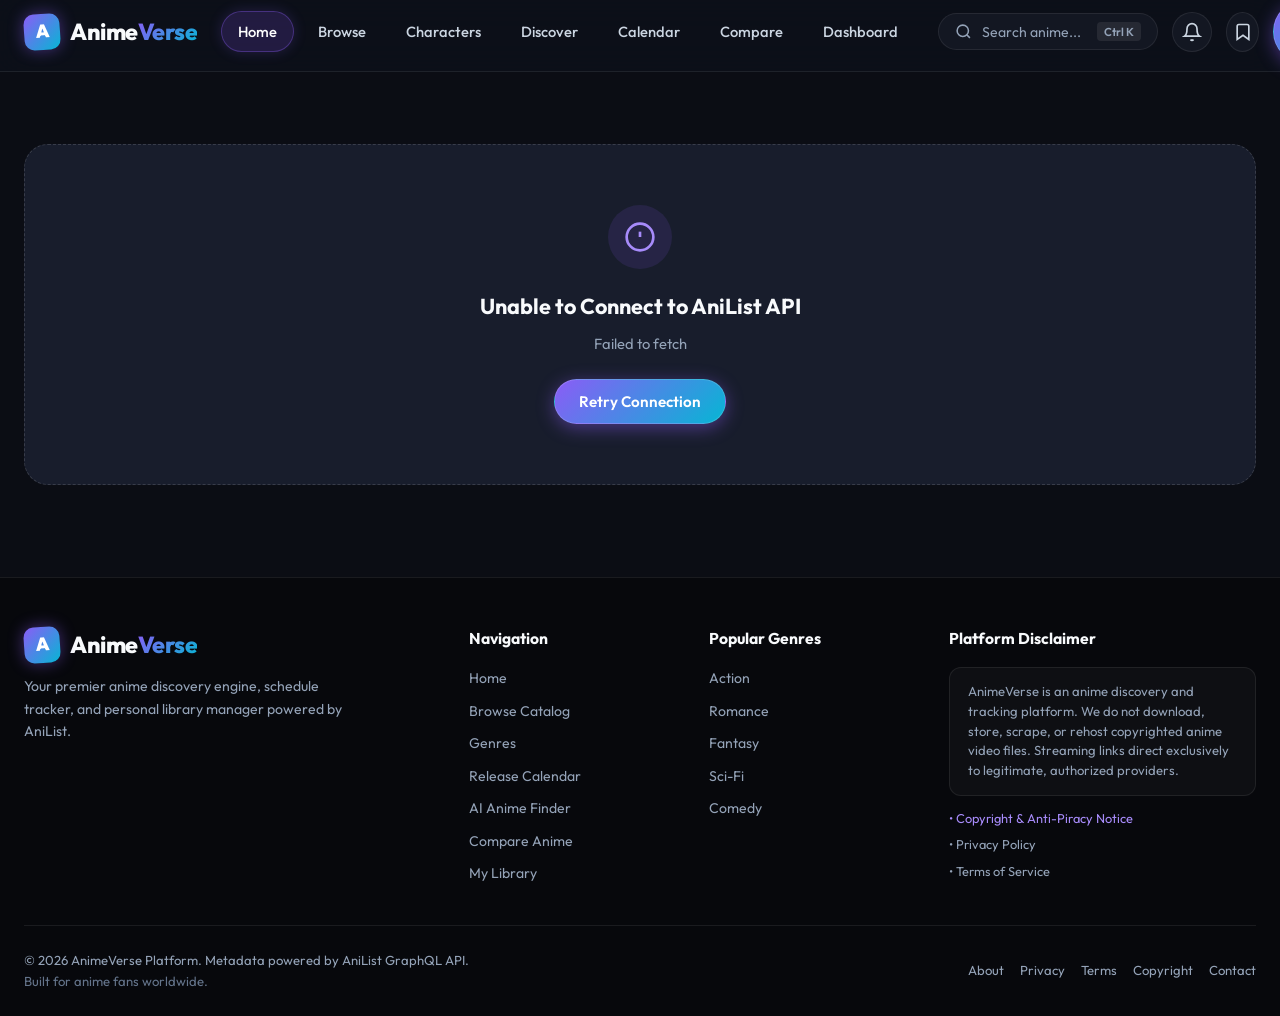
==== index.html @ b9f1b2d4 "Add files via upload" ====
<!DOCTYPE html>
<html lang="en">
<head>
  <meta charset="UTF-8" />
  <meta name="viewport" content="width=device-width, initial-scale=1.0" />
  <title>AnimeVerse – Next-Gen Anime Discovery & Tracking Platform</title>
  <meta name="description" content="Discover, track, and explore thousands of anime series and movies with real-time metadata powered by AniList. Beautiful dark aesthetic, personalized watchlists, and release calendars." />
  <meta name="theme-color" content="#0b0d14" />

  <!-- Google Fonts: Outfit & Noto Sans JP -->
  <link rel="preconnect" href="https://fonts.googleapis.com" />
  <link rel="preconnect" href="https://fonts.gstatic.com" crossorigin />
  <link href="https://fonts.googleapis.com/css2?family=Noto+Sans+JP:wght@400;700&family=Outfit:wght@300;400;500;600;700;800;900&display=swap" rel="stylesheet" />

  <!-- Stylesheets -->
  <link rel="stylesheet" href="css/variables.css" />
  <link rel="stylesheet" href="css/main.css" />
  <link rel="stylesheet" href="css/components.css" />
  <link rel="stylesheet" href="css/responsive.css" />
</head>
<body>

  <!-- ========================================================================
       Desktop & Tablet Top Navigation Header
       ======================================================================== -->
  <header class="site-header">
    <div class="container">
      <div class="nav-inner">
        <!-- Logo -->
        <a href="#/" class="brand-logo" aria-label="AnimeVerse Home">
          <div class="brand-icon">A</div>
          <div class="brand-text">Anime<span>Verse</span></div>
        </a>

        <!-- Main Desktop Links -->
        <nav>
          <ul class="nav-menu">
            <li><a href="#/" class="nav-link active">Home</a></li>
            <li><a href="#/browse" class="nav-link">Browse</a></li>
            <li><a href="#/characters" class="nav-link">Characters</a></li>
            <li><a href="#/discover" class="nav-link">Discover</a></li>
            <li><a href="#/calendar" class="nav-link">Calendar</a></li>
            <li><a href="#/compare" class="nav-link">Compare</a></li>
            <li><a href="#/dashboard" class="nav-link">Dashboard</a></li>
          </ul>
        </nav>

        <!-- Header Actions: Search, Notifications, Watchlist, Profile -->
        <div class="nav-actions">
          <!-- Search trigger -->
          <button type="button" class="search-trigger" data-action="open-search" aria-label="Search Anime">
            <svg width="17" height="17" viewBox="0 0 24 24" fill="none" stroke="currentColor" stroke-width="2.2">
              <circle cx="11" cy="11" r="8"/>
              <line x1="21" y1="21" x2="16.65" y2="16.65"/>
            </svg>
            <span>Search anime...</span>
            <span class="shortcut-badge">Ctrl K</span>
          </button>

          <!-- Notifications Button & Dropdown -->
          <div class="notifications-container" id="nav-notifications-wrap" style="position: relative;">
            <button type="button" class="btn-watchlist-nav" id="btn-toggle-notifications" title="Notifications" aria-label="Notifications" style="position: relative;">
              <svg width="20" height="20" viewBox="0 0 24 24" fill="none" stroke="currentColor" stroke-width="2">
                <path d="M18 8A6 6 0 0 0 6 8c0 7-3 9-3 9h18s-3-2-3-9"/>
                <path d="M13.73 21a2 2 0 0 1-3.46 0"/>
              </svg>
              <span class="badge-count" id="notifications-badge" style="display: none;">0</span>
            </button>
            <div class="notifications-dropdown" id="notifications-dropdown" style="display: none; position: absolute; right: 0; top: calc(100% + 12px); width: 340px; background: var(--bg-card); border: 1px solid var(--border-subtle); border-radius: 16px; box-shadow: 0 16px 36px rgba(0,0,0,0.5); z-index: 1000; overflow: hidden; backdrop-filter: blur(16px);">
              <div style="padding: 14px 16px; border-bottom: 1px solid var(--border-subtle); display: flex; justify-content: space-between; align-items: center;">
                <span style="font-weight: 700; color: #fff; font-size: 0.92rem;">Notifications</span>
                <button type="button" id="btn-mark-all-notifications" style="background: none; border: none; color: var(--accent-purple-light); font-size: 0.78rem; font-weight: 600; cursor: pointer;">Mark all read</button>
              </div>
              <div id="notifications-list" style="max-height: 340px; overflow-y: auto; padding: 6px 0;">
                <!-- Populated dynamically -->
              </div>
            </div>
          </div>

          <!-- Watchlist Button -->
          <a href="#/watchlist" class="btn-watchlist-nav" title="My Watchlist" aria-label="My Watchlist">
            <svg width="20" height="20" viewBox="0 0 24 24" fill="none" stroke="currentColor" stroke-width="2">
              <path d="M19 21l-7-5-7 5V5a2 2 0 0 1 2-2h10a2 2 0 0 1 2 2z"/>
            </svg>
            <span class="badge-count watchlist-count-badge" style="display: none;">0</span>
          </a>

          <!-- Logged Out: Sign In Button -->
          <a href="#/login" class="btn-primary" id="nav-login-btn" style="padding: 8px 18px; font-size: 0.88rem;">
            Sign In
          </a>

          <!-- Logged In: User Profile Menu & Dropdown -->
          <div class="user-menu-container" id="nav-user-menu" style="display: none;">
            <button type="button" class="btn-profile-nav" id="btn-toggle-user-dropdown" aria-label="Account Menu">
              <div class="avatar-mini"><img id="nav-user-avatar" src="" alt="Avatar" /></div>
              <span id="nav-username">User</span>
              <svg width="12" height="12" viewBox="0 0 24 24" fill="none" stroke="currentColor" stroke-width="2.5"><polyline points="6 9 12 15 18 9"/></svg>
            </button>
            <div class="user-dropdown-menu" id="user-dropdown-menu">
              <a href="#/profile" class="user-dropdown-item">
                <svg width="16" height="16" viewBox="0 0 24 24" fill="none" stroke="currentColor" stroke-width="2"><path d="M20 21v-2a4 4 0 0 0-4-4H8a4 4 0 0 0-4 4v2"/><circle cx="12" cy="7" r="4"/></svg>
                <span>My Profile</span>
              </a>
              <a href="#/watchlist" class="user-dropdown-item">
                <svg width="16" height="16" viewBox="0 0 24 24" fill="none" stroke="currentColor" stroke-width="2"><path d="M19 21l-7-5-7 5V5a2 2 0 0 1 2-2h10a2 2 0 0 1 2 2z"/></svg>
                <span>My Library</span>
              </a>
              <div class="user-dropdown-divider"></div>
              <button type="button" class="user-dropdown-item danger" id="nav-logout-btn">
                <svg width="16" height="16" viewBox="0 0 24 24" fill="none" stroke="currentColor" stroke-width="2"><path d="M9 21H5a2 2 0 0 1-2-2V5a2 2 0 0 1 2-2h4"/><polyline points="16 17 21 12 16 7"/><line x1="21" y1="12" x2="9" y2="12"/></svg>
                <span>Log Out</span>
              </button>
            </div>
          </div>
        </div>
      </div>
    </div>
  </header>

  <!-- ========================================================================
       Dynamic Application Views Container (Rendered by Router)
       ======================================================================== -->
  <main id="app-root" role="main"></main>

  <!-- ========================================================================
       Mobile Bottom Navigation Bar
       ======================================================================== -->
  <nav class="mobile-bottom-nav" aria-label="Mobile Navigation">
    <a href="#/" class="mobile-nav-item active">
      <svg viewBox="0 0 24 24" fill="none" stroke="currentColor" stroke-width="2">
        <path d="M3 9l9-7 9 7v11a2 2 0 0 1-2 2H5a2 2 0 0 1-2-2z"/>
        <polyline points="9 22 9 12 15 12 15 22"/>
      </svg>
      <span>Home</span>
    </a>

    <a href="#/browse" class="mobile-nav-item">
      <svg viewBox="0 0 24 24" fill="none" stroke="currentColor" stroke-width="2">
        <rect x="3" y="3" width="7" height="7"/>
        <rect x="14" y="3" width="7" height="7"/>
        <rect x="14" y="14" width="7" height="7"/>
        <rect x="3" y="14" width="7" height="7"/>
      </svg>
      <span>Browse</span>
    </a>

    <a href="#/characters" class="mobile-nav-item">
      <svg viewBox="0 0 24 24" fill="none" stroke="currentColor" stroke-width="2">
        <path d="M17 21v-2a4 4 0 0 0-4-4H5a4 4 0 0 0-4 4v2"/>
        <circle cx="9" cy="7" r="4"/>
        <path d="M23 21v-2a4 4 0 0 0-3-3.87"/>
        <path d="M16 3.13a4 4 0 0 1 0 7.75"/>
      </svg>
      <span>Characters</span>
    </a>

    <button type="button" class="mobile-nav-item" data-action="open-search" style="border: none; background: none;">
      <svg viewBox="0 0 24 24" fill="none" stroke="currentColor" stroke-width="2">
        <circle cx="11" cy="11" r="8"/>
        <line x1="21" y1="21" x2="16.65" y2="16.65"/>
      </svg>
      <span>Search</span>
    </button>

    <a href="#/discover" class="mobile-nav-item">
      <svg viewBox="0 0 24 24" fill="none" stroke="currentColor" stroke-width="2">
        <circle cx="12" cy="12" r="10"/>
        <polygon points="16.24 7.76 14.12 14.12 7.76 16.24 9.88 9.88 16.24 7.76"/>
      </svg>
      <span>Discover</span>
    </a>

    <a href="#/calendar" class="mobile-nav-item">
      <svg viewBox="0 0 24 24" fill="none" stroke="currentColor" stroke-width="2">
        <rect x="3" y="4" width="18" height="18" rx="2" ry="2"/>
        <line x1="16" y1="2" x2="16" y2="6"/>
        <line x1="8" y1="2" x2="8" y2="6"/>
        <line x1="3" y1="10" x2="21" y2="10"/>
      </svg>
      <span>Calendar</span>
    </a>

    <a href="#/dashboard" class="mobile-nav-item">
      <svg viewBox="0 0 24 24" fill="none" stroke="currentColor" stroke-width="2">
        <rect x="3" y="3" width="7" height="7"/>
        <rect x="14" y="3" width="7" height="7"/>
        <rect x="14" y="14" width="7" height="7"/>
        <rect x="3" y="14" width="7" height="7"/>
      </svg>
      <span>Dashboard</span>
    </a>

    <a href="#/watchlist" class="mobile-nav-item">
      <svg viewBox="0 0 24 24" fill="none" stroke="currentColor" stroke-width="2">
        <path d="M19 21l-7-5-7 5V5a2 2 0 0 1 2-2h10a2 2 0 0 1 2 2z"/>
      </svg>
      <span>Watchlist</span>
      <span class="badge-count watchlist-count-badge" style="display: none; top: 2px; right: 12px;">0</span>
    </a>

    <a href="#/profile" class="mobile-nav-item" id="mobile-nav-profile-item">
      <svg viewBox="0 0 24 24" fill="none" stroke="currentColor" stroke-width="2">
        <path d="M20 21v-2a4 4 0 0 0-4-4H8a4 4 0 0 0-4 4v2"/>
        <circle cx="12" cy="7" r="4"/>
      </svg>
      <span id="mobile-nav-profile-label">Profile</span>
    </a>
  </nav>

  <!-- ========================================================================
       Footer
       ======================================================================== -->
  <footer class="site-footer">
    <div class="container">
      <div class="footer-grid">
        <div class="footer-brand">
          <div class="brand-logo" style="margin-bottom: 8px;">
            <div class="brand-icon">A</div>
            <div class="brand-text">Anime<span>Verse</span></div>
          </div>
          <p>Your premier anime discovery engine, schedule tracker, and personal library manager powered by AniList.</p>
        </div>

        <div class="footer-col">
          <h4>Navigation</h4>
          <ul>
            <li><a href="#/">Home</a></li>
            <li><a href="#/browse">Browse Catalog</a></li>
            <li><a href="#/genres">Genres</a></li>
            <li><a href="#/calendar">Release Calendar</a></li>
            <li><a href="#/discover">AI Anime Finder</a></li>
            <li><a href="#/compare">Compare Anime</a></li>
            <li><a href="#/watchlist">My Library</a></li>
          </ul>
        </div>

        <div class="footer-col">
          <h4>Popular Genres</h4>
          <ul>
            <li><a href="#/browse?genre=Action">Action</a></li>
            <li><a href="#/browse?genre=Romance">Romance</a></li>
            <li><a href="#/browse?genre=Fantasy">Fantasy</a></li>
            <li><a href="#/browse?genre=Sci-Fi">Sci-Fi</a></li>
            <li><a href="#/browse?genre=Comedy">Comedy</a></li>
          </ul>
        </div>

        <div class="footer-col">
          <h4>Platform Disclaimer</h4>
          <div class="disclaimer-box">
            AnimeVerse is an anime discovery and tracking platform. We do not download, store, scrape, or rehost copyrighted anime video files. Streaming links direct exclusively to legitimate, authorized providers.
          </div>
          <div style="margin-top: 12px; display: flex; flex-direction: column; gap: 6px; font-size: 0.8rem;">
            <a href="#/copyright" style="color: var(--accent-purple-light); text-decoration: none;">&bull; Copyright & Anti-Piracy Notice</a>
            <a href="#/privacy" style="color: var(--text-muted); text-decoration: none;">&bull; Privacy Policy</a>
            <a href="#/terms" style="color: var(--text-muted); text-decoration: none;">&bull; Terms of Service</a>
          </div>
        </div>
      </div>

      <div class="footer-bottom" style="display: flex; justify-content: space-between; align-items: center; flex-wrap: wrap; gap: 12px;">
        <div>
          <p>&copy; 2026 AnimeVerse Platform. Metadata powered by AniList GraphQL API.</p>
          <p style="color: var(--text-dim);">Built for anime fans worldwide.</p>
        </div>
        <div style="display: flex; gap: 16px; font-size: 0.82rem;">
          <a href="#/about" style="color: var(--text-muted); text-decoration: none;">About</a>
          <a href="#/privacy" style="color: var(--text-muted); text-decoration: none;">Privacy</a>
          <a href="#/terms" style="color: var(--text-muted); text-decoration: none;">Terms</a>
          <a href="#/copyright" style="color: var(--text-muted); text-decoration: none;">Copyright</a>
          <a href="#/contact" style="color: var(--text-muted); text-decoration: none;">Contact</a>
        </div>
      </div>
    </div>
  </footer>

  <!-- ========================================================================
       Quick Search Modal (Ctrl + K)
       ======================================================================== -->
  <div class="modal-backdrop" id="search-modal-backdrop" aria-hidden="true">
    <div class="modal-content search-modal-dialog" role="dialog" aria-modal="true">
      <div class="search-modal-header">
        <svg width="20" height="20" viewBox="0 0 24 24" fill="none" stroke="var(--accent-purple)" stroke-width="2.5">
          <circle cx="11" cy="11" r="8"/>
          <line x1="21" y1="21" x2="16.65" y2="16.65"/>
        </svg>
        <input 
          type="text" 
          id="search-modal-input" 
          class="search-modal-input" 
          placeholder="Search anime by title, romaji, or keyword..." 
          autocomplete="off"
        />
        <button type="button" class="btn-icon" id="search-modal-close" aria-label="Close search">
          <svg width="18" height="18" viewBox="0 0 24 24" fill="none" stroke="currentColor" stroke-width="2"><line x1="18" y1="6" x2="6" y2="18"/><line x1="6" y1="6" x2="18" y2="18"/></svg>
        </button>
      </div>
      <div class="search-results-list" id="search-modal-results">
        <div style="padding: 24px; text-align: center; color: var(--text-dim);">
          Type to search anime across thousands of titles...
        </div>
      </div>
    </div>
  </div>



  <!-- Toast Notification Container -->
  <div id="toast-container"></div>

  <!-- Main ES Module Application Script -->
  <script type="module" src="js/app.js"></script>
</body>
</html>
---- css/variables.css ----
/* ==========================================================================
   AnimeVerse Design System - CSS Custom Properties
   ========================================================================== */

:root {
  /* Brand & Theme Colors */
  --bg-darkest: #07080c;
  --bg-primary: #0b0d14;
  --bg-secondary: #131722;
  --bg-card: #181d2c;
  --bg-card-hover: #1f2538;
  --bg-card-active: #252c42;
  --bg-glass: rgba(13, 16, 26, 0.82);
  --bg-glass-card: rgba(24, 29, 44, 0.75);
  --bg-glass-hover: rgba(35, 43, 66, 0.85);
  
  /* Primary Vibrant Accents */
  --accent-purple: #8b5cf6;
  --accent-purple-light: #a78bfa;
  --accent-purple-glow: rgba(139, 92, 246, 0.45);
  --accent-cyan: #06b6d4;
  --accent-cyan-light: #38bdf8;
  --accent-cyan-glow: rgba(6, 182, 212, 0.4);
  --accent-pink: #ec4899;
  --accent-pink-light: #f472b6;
  --accent-amber: #f59e0b;
  --accent-emerald: #10b981;
  --accent-red: #ef4444;

  /* Gradients */
  --gradient-primary: linear-gradient(135deg, #8b5cf6 0%, #06b6d4 100%);
  --gradient-secondary: linear-gradient(135deg, #ec4899 0%, #8b5cf6 100%);
  --gradient-gold: linear-gradient(135deg, #fbbf24 0%, #d97706 100%);
  --gradient-card-overlay: linear-gradient(180deg, rgba(11, 13, 20, 0) 40%, rgba(11, 13, 20, 0.95) 100%);
  --gradient-hero-overlay: linear-gradient(90deg, rgba(11, 13, 20, 0.96) 0%, rgba(11, 13, 20, 0.82) 45%, rgba(11, 13, 20, 0.3) 100%);
  --gradient-hero-bottom: linear-gradient(180deg, rgba(11, 13, 20, 0) 0%, var(--bg-primary) 100%);
  --gradient-banner: linear-gradient(180deg, rgba(11, 13, 20, 0.4) 0%, rgba(11, 13, 20, 0.9) 80%, var(--bg-primary) 100%);

  /* Text Colors */
  --text-primary: #f8fafc;
  --text-secondary: #cbd5e1;
  --text-muted: #94a3b8;
  --text-dim: #64748b;
  --text-inverse: #07080c;

  /* Borders & Dividers */
  --border-subtle: rgba(255, 255, 255, 0.08);
  --border-light: rgba(255, 255, 255, 0.14);
  --border-accent: rgba(139, 92, 246, 0.35);
  --border-cyan: rgba(6, 182, 212, 0.35);

  /* Shadows */
  --shadow-sm: 0 2px 8px rgba(0, 0, 0, 0.4);
  --shadow-md: 0 4px 16px rgba(0, 0, 0, 0.5);
  --shadow-lg: 0 10px 30px rgba(0, 0, 0, 0.65);
  --shadow-glow: 0 0 24px var(--accent-purple-glow);
  --shadow-glow-cyan: 0 0 24px var(--accent-cyan-glow);

  /* Border Radii */
  --radius-xs: 4px;
  --radius-sm: 8px;
  --radius-md: 12px;
  --radius-lg: 18px;
  --radius-xl: 24px;
  --radius-full: 9999px;

  /* Typography */
  --font-main: 'Outfit', 'Inter', -apple-system, BlinkMacSystemFont, "Segoe UI", Roboto, sans-serif;
  --font-jp: 'Noto Sans JP', sans-serif;

  /* Layout */
  --header-height: 72px;
  --bottom-nav-height: 64px;
  --max-content-width: 1400px;
  --container-padding: 24px;

  /* Transitions */
  --transition-fast: 0.18s cubic-bezier(0.4, 0, 0.2, 1);
  --transition-normal: 0.28s cubic-bezier(0.4, 0, 0.2, 1);
  --transition-slow: 0.45s cubic-bezier(0.16, 1, 0.3, 1);
}
---- css/main.css ----
/* ==========================================================================
   AnimeVerse - Main Stylesheet
   ========================================================================== */

*, *::before, *::after {
  box-sizing: border-box;
  margin: 0;
  padding: 0;
}

html {
  scroll-behavior: smooth;
  color-scheme: dark;
}

body {
  font-family: var(--font-main);
  background-color: var(--bg-primary);
  color: var(--text-primary);
  line-height: 1.6;
  min-height: 100vh;
  overflow-x: hidden;
  display: flex;
  flex-direction: column;
  -webkit-font-smoothing: antialiased;
  -moz-osx-font-smoothing: grayscale;
}

/* Custom Scrollbar */
::-webkit-scrollbar {
  width: 8px;
  height: 8px;
}
::-webkit-scrollbar-track {
  background: var(--bg-darkest);
}
::-webkit-scrollbar-thumb {
  background: #252b3d;
  border-radius: var(--radius-full);
}
::-webkit-scrollbar-thumb:hover {
  background: var(--accent-purple);
}

/* Selection */
::selection {
  background: var(--accent-purple);
  color: #fff;
}

/* Links & Images */
a {
  color: inherit;
  text-decoration: none;
  transition: color var(--transition-fast);
}

img {
  max-width: 100%;
  height: auto;
  display: block;
}

button, input, select, textarea {
  font-family: inherit;
  color: inherit;
}

button {
  cursor: pointer;
  border: none;
  background: none;
  outline: none;
}

/* Container */
.container {
  width: 100%;
  max-width: var(--max-content-width);
  margin: 0 auto;
  padding: 0 var(--container-padding);
}

/* ==========================================================================
   Navigation Bar (Desktop & Tablet)
   ========================================================================== */

.site-header {
  position: sticky;
  top: 0;
  z-index: 100;
  height: var(--header-height);
  background: var(--bg-glass);
  backdrop-filter: blur(16px);
  -webkit-backdrop-filter: blur(16px);
  border-bottom: 1px solid var(--border-subtle);
  transition: background var(--transition-normal), border-color var(--transition-normal);
}

.site-header.scrolled {
  background: rgba(11, 13, 20, 0.95);
  border-bottom-color: var(--border-light);
  box-shadow: var(--shadow-md);
}

.nav-inner {
  display: flex;
  align-items: center;
  justify-content: space-between;
  height: 100%;
  gap: 24px;
}

/* Brand Logo */
.brand-logo {
  display: flex;
  align-items: center;
  gap: 10px;
  font-size: 1.45rem;
  font-weight: 800;
  letter-spacing: -0.02em;
  color: var(--text-primary);
  user-select: none;
}

.brand-icon {
  width: 36px;
  height: 36px;
  background: var(--gradient-primary);
  border-radius: 10px;
  display: flex;
  align-items: center;
  justify-content: center;
  box-shadow: 0 0 16px var(--accent-purple-glow);
  color: #fff;
  font-weight: 900;
  font-size: 1.15rem;
  transform: rotate(-4deg);
  transition: transform var(--transition-fast);
}

.brand-logo:hover .brand-icon {
  transform: rotate(0deg) scale(1.06);
}

.brand-text span {
  background: var(--gradient-primary);
  -webkit-background-clip: text;
  -webkit-text-fill-color: transparent;
}

/* Nav Menu */
.nav-menu {
  display: flex;
  align-items: center;
  gap: 8px;
  list-style: none;
}

.nav-link {
  display: inline-flex;
  align-items: center;
  gap: 6px;
  padding: 8px 16px;
  border-radius: var(--radius-full);
  font-size: 0.92rem;
  font-weight: 500;
  color: var(--text-secondary);
  transition: all var(--transition-fast);
}

.nav-link:hover {
  color: var(--text-primary);
  background: rgba(255, 255, 255, 0.06);
}

.nav-link.active {
  color: #fff;
  background: rgba(139, 92, 246, 0.18);
  border: 1px solid var(--border-accent);
  box-shadow: 0 0 14px rgba(139, 92, 246, 0.2);
}

/* Header Actions */
.nav-actions {
  display: flex;
  align-items: center;
  gap: 14px;
}

/* Search Input Trigger */
.search-trigger {
  display: flex;
  align-items: center;
  gap: 10px;
  background: var(--bg-secondary);
  border: 1px solid var(--border-subtle);
  color: var(--text-muted);
  padding: 8px 16px;
  border-radius: var(--radius-full);
  font-size: 0.88rem;
  cursor: pointer;
  transition: all var(--transition-fast);
  min-width: 220px;
}

.search-trigger:hover {
  border-color: var(--border-accent);
  background: var(--bg-card);
  color: var(--text-secondary);
}

.search-trigger .shortcut-badge {
  margin-left: auto;
  font-size: 0.72rem;
  font-weight: 600;
  background: rgba(255, 255, 255, 0.08);
  padding: 2px 7px;
  border-radius: var(--radius-xs);
  color: var(--text-muted);
}

/* Watchlist Nav Button */
.btn-watchlist-nav {
  position: relative;
  display: flex;
  align-items: center;
  justify-content: center;
  width: 40px;
  height: 40px;
  border-radius: 50%;
  background: var(--bg-secondary);
  border: 1px solid var(--border-subtle);
  color: var(--text-secondary);
  transition: all var(--transition-fast);
}

.btn-watchlist-nav:hover {
  border-color: var(--accent-purple);
  color: var(--accent-purple-light);
  background: var(--bg-card);
}

.badge-count {
  position: absolute;
  top: -3px;
  right: -3px;
  background: var(--accent-pink);
  color: #fff;
  font-size: 0.7rem;
  font-weight: 700;
  min-width: 18px;
  height: 18px;
  padding: 0 4px;
  border-radius: 999px;
  display: flex;
  align-items: center;
  justify-content: center;
  border: 2px solid var(--bg-primary);
}

/* User Profile Trigger */
.btn-profile-nav {
  display: flex;
  align-items: center;
  gap: 8px;
  padding: 5px 14px 5px 6px;
  border-radius: var(--radius-full);
  background: var(--bg-secondary);
  border: 1px solid var(--border-subtle);
  font-size: 0.85rem;
  font-weight: 600;
  color: var(--text-primary);
  transition: all var(--transition-fast);
}

.btn-profile-nav:hover {
  border-color: var(--border-accent);
  background: var(--bg-card);
}

.avatar-mini {
  width: 28px;
  height: 28px;
  border-radius: 50%;
  background: var(--gradient-primary);
  display: flex;
  align-items: center;
  justify-content: center;
  font-size: 0.8rem;
  overflow: hidden;
  color: #fff;
  font-weight: 700;
}

.avatar-mini img {
  width: 100%;
  height: 100%;
  object-fit: cover;
}

/* User Profile Dropdown Menu */
.user-menu-container {
  position: relative;
}

.user-dropdown-menu {
  position: absolute;
  top: calc(100% + 8px);
  right: 0;
  width: 210px;
  background: var(--bg-card);
  border: 1px solid var(--border-light);
  border-radius: var(--radius-md);
  padding: 8px;
  box-shadow: var(--shadow-lg);
  display: none;
  flex-direction: column;
  gap: 4px;
  z-index: 150;
  backdrop-filter: blur(12px);
}

.user-dropdown-menu.open {
  display: flex;
  animation: dropdownIn 0.2s cubic-bezier(0.16, 1, 0.3, 1) forwards;
}

@keyframes dropdownIn {
  from { opacity: 0; transform: translateY(-6px); }
  to { opacity: 1; transform: translateY(0); }
}

.user-dropdown-item {
  display: flex;
  align-items: center;
  gap: 10px;
  padding: 8px 12px;
  border-radius: var(--radius-sm);
  font-size: 0.88rem;
  color: var(--text-secondary);
  transition: all var(--transition-fast);
  cursor: pointer;
  border: none;
  background: none;
  width: 100%;
  text-align: left;
}

.user-dropdown-item:hover {
  background: var(--bg-card-hover);
  color: #fff;
}

.user-dropdown-item.danger:hover {
  color: #fca5a5;
  background: rgba(239, 68, 68, 0.12);
}

.user-dropdown-divider {
  height: 1px;
  background: var(--border-subtle);
  margin: 4px 0;
}

/* ==========================================================================
   Main Content Views Container
   ========================================================================== */

#app-root {
  flex: 1;
  display: flex;
  flex-direction: column;
  padding-bottom: 60px;
}

/* View transitions */
.view-enter {
  opacity: 0;
  transform: translateY(10px);
}
.view-enter-active {
  opacity: 1;
  transform: translateY(0);
  transition: opacity var(--transition-normal), transform var(--transition-normal);
}

/* ==========================================================================
   Section Headers & Grids
   ========================================================================== */

.section-container {
  margin-bottom: 48px;
}

.section-header {
  display: flex;
  align-items: flex-end;
  justify-content: space-between;
  margin-bottom: 22px;
  gap: 16px;
}

.section-title-wrap {
  display: flex;
  align-items: center;
  gap: 12px;
}

.section-accent-bar {
  width: 4px;
  height: 24px;
  border-radius: 2px;
  background: var(--gradient-primary);
}

.section-accent-bar.cyan {
  background: linear-gradient(135deg, var(--accent-cyan), var(--accent-purple));
}

.section-accent-bar.pink {
  background: var(--gradient-secondary);
}

.section-accent-bar.gold {
  background: var(--gradient-gold);
}

.section-title {
  font-size: 1.55rem;
  font-weight: 700;
  letter-spacing: -0.01em;
  color: var(--text-primary);
}

.section-subtitle {
  font-size: 0.88rem;
  color: var(--text-muted);
  margin-top: 2px;
}

.btn-view-all {
  display: inline-flex;
  align-items: center;
  gap: 6px;
  font-size: 0.88rem;
  font-weight: 600;
  color: var(--accent-purple-light);
  padding: 6px 12px;
  border-radius: var(--radius-sm);
  transition: all var(--transition-fast);
}

.btn-view-all:hover {
  color: #fff;
  background: rgba(139, 92, 246, 0.15);
  transform: translateX(2px);
}

/* Anime Grid */
.anime-grid {
  display: grid;
  grid-template-columns: repeat(auto-fill, minmax(190px, 1fr));
  gap: 20px;
}

/* Horizontal Scroll Container (for mobile & carousels) */
.horizontal-scroll-row {
  display: flex;
  gap: 18px;
  overflow-x: auto;
  padding-bottom: 12px;
  scroll-snap-type: x mandatory;
  -webkit-overflow-scrolling: touch;
}

.horizontal-scroll-row > * {
  scroll-snap-align: start;
  flex: 0 0 190px;
}

/* ==========================================================================
   Buttons & Interactive Elements
   ========================================================================== */

.btn-primary {
  display: inline-flex;
  align-items: center;
  justify-content: center;
  gap: 8px;
  background: var(--gradient-primary);
  color: #fff;
  font-weight: 600;
  font-size: 0.95rem;
  padding: 12px 24px;
  border-radius: var(--radius-full);
  box-shadow: 0 4px 18px var(--accent-purple-glow);
  transition: all var(--transition-fast);
  border: 1px solid rgba(255, 255, 255, 0.15);
}

.btn-primary:hover {
  transform: translateY(-2px);
  box-shadow: 0 8px 24px var(--accent-purple-glow);
  filter: brightness(1.1);
}

.btn-secondary {
  display: inline-flex;
  align-items: center;
  justify-content: center;
  gap: 8px;
  background: var(--bg-card);
  color: var(--text-primary);
  font-weight: 600;
  font-size: 0.95rem;
  padding: 12px 24px;
  border-radius: var(--radius-full);
  border: 1px solid var(--border-light);
  transition: all var(--transition-fast);
}

.btn-secondary:hover {
  background: var(--bg-card-hover);
  border-color: var(--border-accent);
  transform: translateY(-2px);
}

.btn-icon {
  display: inline-flex;
  align-items: center;
  justify-content: center;
  width: 38px;
  height: 38px;
  border-radius: 50%;
  background: var(--bg-secondary);
  border: 1px solid var(--border-subtle);
  color: var(--text-secondary);
  transition: all var(--transition-fast);
}

.btn-icon:hover {
  background: var(--bg-card);
  border-color: var(--border-accent);
  color: var(--text-primary);
}

/* ==========================================================================
   Mobile Bottom Navigation
   ========================================================================== */

.mobile-bottom-nav {
  display: none;
  position: fixed;
  bottom: 0;
  left: 0;
  right: 0;
  height: var(--bottom-nav-height);
  background: rgba(11, 13, 20, 0.95);
  backdrop-filter: blur(20px);
  -webkit-backdrop-filter: blur(20px);
  border-top: 1px solid var(--border-subtle);
  z-index: 100;
  justify-content: space-around;
  align-items: center;
  padding: 0 8px;
}

.mobile-nav-item {
  display: flex;
  flex-direction: column;
  align-items: center;
  gap: 4px;
  font-size: 0.72rem;
  font-weight: 500;
  color: var(--text-muted);
  position: relative;
  padding: 6px 12px;
  border-radius: var(--radius-sm);
  transition: all var(--transition-fast);
}

.mobile-nav-item svg {
  width: 22px;
  height: 22px;
}

.mobile-nav-item.active {
  color: var(--accent-purple-light);
}

.mobile-nav-item.active svg {
  filter: drop-shadow(0 0 6px var(--accent-purple-glow));
}

/* ==========================================================================
   Footer
   ========================================================================== */

.site-footer {
  margin-top: auto;
  border-top: 1px solid var(--border-subtle);
  background: var(--bg-darkest);
  padding: 48px 0 24px;
  color: var(--text-muted);
  font-size: 0.88rem;
}

.footer-grid {
  display: grid;
  grid-template-columns: 2fr 1fr 1fr 1.5fr;
  gap: 36px;
  margin-bottom: 40px;
}

.footer-brand p {
  margin-top: 12px;
  color: var(--text-muted);
  font-size: 0.88rem;
  max-width: 320px;
  line-height: 1.6;
}

.footer-col h4 {
  color: var(--text-primary);
  font-size: 0.98rem;
  margin-bottom: 16px;
  font-weight: 700;
}

.footer-col ul {
  list-style: none;
  display: flex;
  flex-direction: column;
  gap: 10px;
}

.footer-col a:hover {
  color: var(--accent-purple-light);
}

.disclaimer-box {
  background: rgba(255, 255, 255, 0.03);
  border: 1px solid var(--border-subtle);
  border-radius: var(--radius-md);
  padding: 14px 18px;
  font-size: 0.82rem;
  color: var(--text-muted);
  line-height: 1.5;
}

.footer-bottom {
  display: flex;
  align-items: center;
  justify-content: space-between;
  border-top: 1px solid var(--border-subtle);
  padding-top: 24px;
  font-size: 0.82rem;
}

/* ==========================================================================
   Modals & Overlays
   ========================================================================== */

.modal-backdrop {
  position: fixed;
  inset: 0;
  background: rgba(7, 8, 12, 0.85);
  backdrop-filter: blur(12px);
  -webkit-backdrop-filter: blur(12px);
  z-index: 200;
  display: flex;
  align-items: center;
  justify-content: center;
  padding: 20px;
  opacity: 0;
  pointer-events: none;
  transition: opacity var(--transition-normal);
}

.modal-backdrop.open {
  opacity: 1;
  pointer-events: auto;
}

.modal-content {
  background: var(--bg-secondary);
  border: 1px solid var(--border-light);
  border-radius: var(--radius-xl);
  box-shadow: var(--shadow-lg);
  max-width: 700px;
  width: 100%;
  max-height: 90vh;
  overflow-y: auto;
  transform: translateY(20px) scale(0.97);
  transition: transform var(--transition-normal);
}

.modal-backdrop.open .modal-content {
  transform: translateY(0) scale(1);
}

/* Search Modal Specifics */
.search-modal-dialog {
  max-width: 680px;
  border-radius: var(--radius-lg);
  background: var(--bg-card);
  overflow: hidden;
}

.search-modal-header {
  display: flex;
  align-items: center;
  padding: 16px 20px;
  border-bottom: 1px solid var(--border-subtle);
  gap: 12px;
}

.search-modal-input {
  flex: 1;
  background: transparent;
  border: none;
  color: var(--text-primary);
  font-size: 1.15rem;
  outline: none;
}

.search-modal-input::placeholder {
  color: var(--text-dim);
}

.search-results-list {
  max-height: 420px;
  overflow-y: auto;
  padding: 12px;
  display: flex;
  flex-direction: column;
  gap: 8px;
}

.search-result-item {
  display: flex;
  align-items: center;
  gap: 14px;
  padding: 10px 14px;
  border-radius: var(--radius-md);
  cursor: pointer;
  transition: background var(--transition-fast);
}

.search-result-item:hover {
  background: var(--bg-card-hover);
}

.search-result-thumb {
  width: 44px;
  height: 60px;
  border-radius: var(--radius-xs);
  object-fit: cover;
  flex-shrink: 0;
}

.search-result-info {
  flex: 1;
  min-width: 0;
}

.search-result-title {
  font-size: 0.95rem;
  font-weight: 600;
  color: var(--text-primary);
  white-space: nowrap;
  overflow: hidden;
  text-overflow: ellipsis;
}

.search-result-meta {
  font-size: 0.8rem;
  color: var(--text-muted);
  display: flex;
  gap: 8px;
  margin-top: 3px;
}

/* ==========================================================================
   Toasts Notification System
   ========================================================================== */

#toast-container {
  position: fixed;
  bottom: 24px;
  right: 24px;
  z-index: 300;
  display: flex;
  flex-direction: column;
  gap: 10px;
  pointer-events: none;
}

.toast {
  pointer-events: auto;
  display: flex;
  align-items: center;
  gap: 12px;
  padding: 12px 20px;
  background: var(--bg-card);
  border: 1px solid var(--border-light);
  border-radius: var(--radius-md);
  color: var(--text-primary);
  font-size: 0.9rem;
  box-shadow: var(--shadow-lg);
  animation: toastIn 0.3s cubic-bezier(0.16, 1, 0.3, 1) forwards;
}

.toast.success {
  border-color: rgba(16, 185, 129, 0.4);
}
.toast.info {
  border-color: var(--border-accent);
}

@keyframes toastIn {
  from {
    opacity: 0;
    transform: translateY(12px) scale(0.95);
  }
  to {
    opacity: 1;
    transform: translateY(0) scale(1);
  }
}
---- css/components.css ----
/* ==========================================================================
   AnimeVerse - Components Stylesheet
   ========================================================================== */

/* ==========================================================================
   Anime Card Component
   ========================================================================== */

.anime-card {
  position: relative;
  background: var(--bg-card);
  border: 1px solid var(--border-subtle);
  border-radius: var(--radius-md);
  overflow: hidden;
  display: flex;
  flex-direction: column;
  transition: transform var(--transition-fast), border-color var(--transition-fast), box-shadow var(--transition-fast);
  cursor: pointer;
}

.anime-card:hover {
  transform: translateY(-6px);
  border-color: var(--border-accent);
  box-shadow: 0 12px 28px rgba(0, 0, 0, 0.6), 0 0 16px rgba(139, 92, 246, 0.22);
}

.anime-card-media {
  position: relative;
  width: 100%;
  aspect-ratio: 11 / 16;
  background: var(--bg-secondary);
  overflow: hidden;
}

.anime-card-poster {
  width: 100%;
  height: 100%;
  object-fit: cover;
  transition: transform 0.4s cubic-bezier(0.16, 1, 0.3, 1);
}

.anime-card:hover .anime-card-poster {
  transform: scale(1.06);
}

.anime-card-overlay {
  position: absolute;
  inset: 0;
  background: linear-gradient(180deg, rgba(11, 13, 20, 0.2) 0%, rgba(11, 13, 20, 0.05) 50%, rgba(11, 13, 20, 0.85) 100%);
  pointer-events: none;
}

/* Card Top Badges */
.card-badge-top {
  position: absolute;
  top: 10px;
  left: 10px;
  display: flex;
  align-items: center;
  gap: 4px;
  background: rgba(11, 13, 20, 0.82);
  backdrop-filter: blur(8px);
  border: 1px solid rgba(255, 255, 255, 0.15);
  color: var(--accent-amber);
  padding: 3px 8px;
  border-radius: var(--radius-sm);
  font-size: 0.76rem;
  font-weight: 700;
  z-index: 2;
}

.card-badge-top svg {
  width: 12px;
  height: 12px;
  fill: currentColor;
}

.card-action-bookmark {
  position: absolute;
  top: 8px;
  right: 8px;
  width: 32px;
  height: 32px;
  border-radius: 50%;
  background: rgba(11, 13, 20, 0.78);
  backdrop-filter: blur(8px);
  border: 1px solid rgba(255, 255, 255, 0.15);
  color: var(--text-secondary);
  display: flex;
  align-items: center;
  justify-content: center;
  z-index: 3;
  transition: all var(--transition-fast);
}

.card-action-bookmark:hover {
  background: var(--accent-purple);
  color: #fff;
  border-color: var(--accent-purple-light);
  transform: scale(1.1);
}

.card-action-bookmark.active {
  background: var(--accent-pink);
  color: #fff;
  border-color: var(--accent-pink-light);
  box-shadow: 0 0 12px rgba(236, 72, 153, 0.5);
}

.card-badge-status {
  position: absolute;
  bottom: 8px;
  left: 8px;
  font-size: 0.7rem;
  font-weight: 700;
  text-transform: uppercase;
  letter-spacing: 0.04em;
  padding: 2px 7px;
  border-radius: var(--radius-xs);
  background: rgba(11, 13, 20, 0.85);
  backdrop-filter: blur(6px);
  border: 1px solid var(--border-subtle);
  color: var(--accent-cyan-light);
  z-index: 2;
}

.card-badge-status.finished {
  color: var(--text-muted);
}
.card-badge-status.releasing {
  color: var(--accent-emerald);
  border-color: rgba(16, 185, 129, 0.3);
}

.card-badge-episodes {
  position: absolute;
  bottom: 8px;
  right: 8px;
  font-size: 0.72rem;
  font-weight: 600;
  color: var(--text-secondary);
  background: rgba(11, 13, 20, 0.8);
  padding: 2px 6px;
  border-radius: var(--radius-xs);
  z-index: 2;
}

/* Card Content Body */
.anime-card-content {
  padding: 12px 14px 14px;
  display: flex;
  flex-direction: column;
  flex: 1;
}

.anime-card-title {
  font-size: 0.95rem;
  font-weight: 700;
  line-height: 1.35;
  color: var(--text-primary);
  display: -webkit-box;
  -webkit-line-clamp: 2;
  -webkit-box-orient: vertical;
  overflow: hidden;
  margin-bottom: 6px;
  transition: color var(--transition-fast);
}

.anime-card:hover .anime-card-title {
  color: var(--accent-purple-light);
}

.anime-card-meta {
  display: flex;
  align-items: center;
  gap: 8px;
  font-size: 0.78rem;
  color: var(--text-muted);
  margin-bottom: 8px;
}

.anime-card-genres {
  display: flex;
  flex-wrap: wrap;
  gap: 4px;
  margin-top: auto;
}

.genre-pill {
  font-size: 0.7rem;
  color: var(--text-secondary);
  background: rgba(255, 255, 255, 0.05);
  border: 1px solid var(--border-subtle);
  padding: 1px 7px;
  border-radius: var(--radius-xs);
  white-space: nowrap;
}

/* ==========================================================================
   Hero Section Component
   ========================================================================== */

.hero-section {
  position: relative;
  min-height: 480px;
  max-height: 600px;
  height: 65vh;
  margin-bottom: 40px;
  border-radius: var(--radius-xl);
  overflow: hidden;
  display: flex;
  align-items: flex-end;
  background: var(--bg-secondary);
  border: 1px solid var(--border-subtle);
  box-shadow: var(--shadow-lg);
}

.hero-backdrop {
  position: absolute;
  inset: 0;
  width: 100%;
  height: 100%;
  object-fit: cover;
  object-position: center 25%;
  filter: brightness(0.75);
  transition: opacity 0.5s ease-in-out, transform 8s ease-out;
}

.hero-section:hover .hero-backdrop {
  transform: scale(1.03);
}

.hero-gradient-overlay {
  position: absolute;
  inset: 0;
  background: var(--gradient-hero-overlay);
  z-index: 1;
}

.hero-bottom-overlay {
  position: absolute;
  inset: 0;
  background: var(--gradient-hero-bottom);
  z-index: 1;
}

.hero-container {
  position: relative;
  z-index: 2;
  width: 100%;
  padding: 40px 48px;
  max-width: 850px;
}

.hero-tags {
  display: flex;
  align-items: center;
  gap: 10px;
  margin-bottom: 12px;
}

.hero-badge-spotlight {
  display: inline-flex;
  align-items: center;
  gap: 6px;
  background: var(--gradient-primary);
  color: #fff;
  font-size: 0.76rem;
  font-weight: 700;
  text-transform: uppercase;
  letter-spacing: 0.08em;
  padding: 4px 12px;
  border-radius: var(--radius-full);
  box-shadow: 0 0 12px var(--accent-purple-glow);
}

.hero-score-badge {
  display: inline-flex;
  align-items: center;
  gap: 4px;
  background: rgba(0, 0, 0, 0.6);
  backdrop-filter: blur(8px);
  border: 1px solid rgba(255, 255, 255, 0.2);
  color: var(--accent-amber);
  font-size: 0.82rem;
  font-weight: 700;
  padding: 4px 10px;
  border-radius: var(--radius-full);
}

.hero-title {
  font-size: clamp(1.8rem, 4vw, 3rem);
  font-weight: 800;
  line-height: 1.15;
  color: #fff;
  margin-bottom: 12px;
  text-shadow: 0 2px 14px rgba(0, 0, 0, 0.8);
}

.hero-synopsis {
  font-size: 0.95rem;
  line-height: 1.6;
  color: var(--text-secondary);
  display: -webkit-box;
  -webkit-line-clamp: 3;
  -webkit-box-orient: vertical;
  overflow: hidden;
  margin-bottom: 24px;
  max-width: 650px;
}

.hero-actions {
  display: flex;
  align-items: center;
  gap: 14px;
  flex-wrap: wrap;
}

/* Hero Slide Indicators */
.hero-controls {
  position: absolute;
  bottom: 28px;
  right: 48px;
  z-index: 2;
  display: flex;
  align-items: center;
  gap: 10px;
}

.hero-nav-arrow {
  width: 38px;
  height: 38px;
  border-radius: 50%;
  background: rgba(11, 13, 20, 0.7);
  backdrop-filter: blur(10px);
  border: 1px solid var(--border-light);
  color: #fff;
  display: flex;
  align-items: center;
  justify-content: center;
  transition: all var(--transition-fast);
}

.hero-nav-arrow:hover {
  background: var(--accent-purple);
  border-color: var(--accent-purple);
  transform: scale(1.08);
}

/* ==========================================================================
   Surprise Me / Random Anime Section
   ========================================================================== */

.surprise-section {
  position: relative;
  background: linear-gradient(135deg, rgba(139, 92, 246, 0.12) 0%, rgba(6, 182, 212, 0.12) 100%), var(--bg-card);
  border: 1px solid var(--border-accent);
  border-radius: var(--radius-xl);
  padding: 36px 40px;
  margin-bottom: 48px;
  display: flex;
  align-items: center;
  justify-content: space-between;
  gap: 32px;
  overflow: hidden;
  box-shadow: 0 10px 30px rgba(0, 0, 0, 0.4);
}

.surprise-section::after {
  content: '';
  position: absolute;
  top: -50%;
  right: -20%;
  width: 350px;
  height: 350px;
  background: radial-gradient(circle, var(--accent-purple-glow) 0%, transparent 70%);
  pointer-events: none;
}

.surprise-content h3 {
  font-size: 1.6rem;
  font-weight: 800;
  color: #fff;
  margin-bottom: 8px;
}

.surprise-content p {
  color: var(--text-secondary);
  font-size: 0.95rem;
  max-width: 520px;
}

.btn-surprise {
  display: inline-flex;
  align-items: center;
  gap: 10px;
  padding: 14px 28px;
  border-radius: var(--radius-full);
  background: var(--gradient-primary);
  color: #fff;
  font-size: 1rem;
  font-weight: 700;
  box-shadow: 0 6px 20px var(--accent-purple-glow);
  white-space: nowrap;
  transition: all var(--transition-fast);
  border: 1px solid rgba(255, 255, 255, 0.2);
}

.btn-surprise:hover {
  transform: translateY(-2px) scale(1.03);
  box-shadow: 0 8px 28px var(--accent-purple-glow);
}

/* ==========================================================================
   Browse & Filter Bar Component
   ========================================================================== */

.browse-filter-card {
  background: var(--bg-card);
  border: 1px solid var(--border-subtle);
  border-radius: var(--radius-lg);
  padding: 24px;
  margin-bottom: 32px;
  box-shadow: var(--shadow-sm);
}

.browse-search-row {
  display: flex;
  gap: 14px;
  margin-bottom: 20px;
}

.search-input-wrap {
  position: relative;
  flex: 1;
}

.search-input-wrap svg {
  position: absolute;
  left: 16px;
  top: 50%;
  transform: translateY(-50%);
  width: 20px;
  height: 20px;
  color: var(--text-dim);
}

.browse-search-input {
  width: 100%;
  background: var(--bg-secondary);
  border: 1px solid var(--border-subtle);
  border-radius: var(--radius-md);
  padding: 14px 16px 14px 48px;
  font-size: 0.98rem;
  color: var(--text-primary);
  transition: border-color var(--transition-fast);
}

.browse-search-input:focus {
  border-color: var(--accent-purple);
  outline: none;
  box-shadow: 0 0 0 3px rgba(139, 92, 246, 0.2);
}

.filter-controls-grid {
  display: grid;
  grid-template-columns: repeat(auto-fit, minmax(160px, 1fr));
  gap: 14px;
}

.filter-group {
  display: flex;
  flex-direction: column;
  gap: 6px;
}

.filter-label {
  font-size: 0.75rem;
  font-weight: 600;
  text-transform: uppercase;
  letter-spacing: 0.05em;
  color: var(--text-muted);
}

.filter-select {
  background: var(--bg-secondary);
  border: 1px solid var(--border-subtle);
  border-radius: var(--radius-sm);
  color: var(--text-secondary);
  padding: 10px 14px;
  font-size: 0.88rem;
  cursor: pointer;
  outline: none;
  transition: border-color var(--transition-fast);
}

.filter-select:focus,
.filter-select:hover {
  border-color: var(--border-accent);
  color: var(--text-primary);
}

.filter-actions-row {
  display: flex;
  align-items: center;
  justify-content: space-between;
  margin-top: 20px;
  padding-top: 16px;
  border-top: 1px solid var(--border-subtle);
  flex-wrap: wrap;
  gap: 12px;
}

.active-filters-list {
  display: flex;
  align-items: center;
  gap: 8px;
  flex-wrap: wrap;
}

.filter-tag {
  display: inline-flex;
  align-items: center;
  gap: 6px;
  background: rgba(139, 92, 246, 0.15);
  border: 1px solid var(--border-accent);
  color: var(--accent-purple-light);
  font-size: 0.78rem;
  font-weight: 500;
  padding: 3px 10px;
  border-radius: var(--radius-full);
}

.filter-tag button {
  color: inherit;
  display: flex;
  align-items: center;
}

.btn-reset-filters {
  font-size: 0.82rem;
  font-weight: 600;
  color: var(--text-muted);
  text-decoration: underline;
  cursor: pointer;
}
.btn-reset-filters:hover {
  color: var(--accent-pink-light);
}

/* Pagination */
.pagination-container {
  display: flex;
  align-items: center;
  justify-content: center;
  gap: 8px;
  margin-top: 48px;
  flex-wrap: wrap;
}

.page-btn {
  min-width: 40px;
  height: 40px;
  padding: 0 12px;
  border-radius: var(--radius-sm);
  background: var(--bg-card);
  border: 1px solid var(--border-subtle);
  color: var(--text-secondary);
  font-weight: 600;
  font-size: 0.9rem;
  display: flex;
  align-items: center;
  justify-content: center;
  transition: all var(--transition-fast);
}

.page-btn:hover:not(:disabled) {
  border-color: var(--border-accent);
  color: #fff;
  background: var(--bg-card-hover);
}

.page-btn.active {
  background: var(--accent-purple);
  border-color: var(--accent-purple);
  color: #fff;
  box-shadow: 0 0 14px var(--accent-purple-glow);
}

.page-btn:disabled,
.page-btn.disabled {
  opacity: 0.4;
  cursor: not-allowed;
  pointer-events: none;
}

/* ==========================================================================
   Anime Details Page Component
   ========================================================================== */

.details-hero {
  position: relative;
  min-height: 400px;
  border-radius: var(--radius-xl);
  overflow: hidden;
  margin-bottom: 36px;
  background: var(--bg-secondary);
}

.details-banner-img {
  position: absolute;
  inset: 0;
  width: 100%;
  height: 100%;
  object-fit: cover;
  filter: brightness(0.65);
}

.details-banner-gradient {
  position: absolute;
  inset: 0;
  background: var(--gradient-banner);
}

.details-header-content {
  position: relative;
  z-index: 2;
  display: flex;
  gap: 36px;
  padding: 48px 40px 32px;
  align-items: flex-end;
}

.details-poster-wrap {
  width: 240px;
  flex-shrink: 0;
  border-radius: var(--radius-lg);
  overflow: hidden;
  box-shadow: var(--shadow-lg);
  border: 2px solid rgba(255, 255, 255, 0.15);
  background: var(--bg-card);
}

.details-poster-wrap img {
  width: 100%;
  aspect-ratio: 11 / 16;
  object-fit: cover;
}

.details-poster-actions {
  padding: 12px;
  display: flex;
  flex-direction: column;
  gap: 8px;
  background: var(--bg-card);
}

.details-info-primary {
  flex: 1;
}

.details-title-romaji {
  font-size: clamp(2rem, 3.5vw, 2.8rem);
  font-weight: 800;
  color: #fff;
  line-height: 1.2;
  margin-bottom: 6px;
}

.details-title-native {
  font-family: var(--font-jp);
  font-size: 1.15rem;
  color: var(--accent-purple-light);
  margin-bottom: 16px;
}

.details-meta-pills {
  display: flex;
  align-items: center;
  flex-wrap: wrap;
  gap: 8px;
  margin-bottom: 20px;
}

.meta-pill {
  display: inline-flex;
  align-items: center;
  gap: 6px;
  padding: 5px 12px;
  border-radius: var(--radius-full);
  background: rgba(255, 255, 255, 0.07);
  border: 1px solid var(--border-subtle);
  font-size: 0.82rem;
  color: var(--text-secondary);
}

.meta-pill.score {
  background: rgba(245, 158, 11, 0.15);
  border-color: rgba(245, 158, 11, 0.4);
  color: var(--accent-amber);
  font-weight: 700;
}

.details-synopsis-box {
  margin-bottom: 32px;
  background: var(--bg-card);
  border: 1px solid var(--border-subtle);
  border-radius: var(--radius-lg);
  padding: 24px;
}

.details-synopsis-text {
  font-size: 0.98rem;
  line-height: 1.75;
  color: var(--text-secondary);
}

/* Characters & Staff Grid */
.character-grid {
  display: grid;
  grid-template-columns: repeat(auto-fill, minmax(240px, 1fr));
  gap: 16px;
  margin-bottom: 36px;
}

.character-card {
  display: flex;
  align-items: center;
  gap: 12px;
  background: var(--bg-card);
  border: 1px solid var(--border-subtle);
  border-radius: var(--radius-md);
  padding: 10px;
  transition: all var(--transition-fast);
}

.character-card:hover {
  border-color: var(--border-accent);
  background: var(--bg-card-hover);
}

.character-thumb {
  width: 52px;
  height: 52px;
  border-radius: 50%;
  object-fit: cover;
  flex-shrink: 0;
}

.character-name {
  font-size: 0.92rem;
  font-weight: 700;
  color: var(--text-primary);
}

.character-role {
  font-size: 0.76rem;
  color: var(--text-muted);
}

/* ==========================================================================
   Episode List Component
   ========================================================================== */

.episode-list-container {
  background: var(--bg-card);
  border: 1px solid var(--border-subtle);
  border-radius: var(--radius-lg);
  padding: 24px;
  margin-bottom: 36px;
}

.episode-grid {
  display: grid;
  grid-template-columns: repeat(auto-fill, minmax(280px, 1fr));
  gap: 12px;
  margin-top: 16px;
}

.episode-item {
  display: flex;
  align-items: center;
  justify-content: space-between;
  padding: 12px 16px;
  background: var(--bg-secondary);
  border: 1px solid var(--border-subtle);
  border-radius: var(--radius-sm);
  transition: all var(--transition-fast);
}

.episode-item:hover {
  border-color: var(--border-light);
  background: var(--bg-card-hover);
}

.episode-item.watched {
  border-color: rgba(16, 185, 129, 0.35);
  background: rgba(16, 185, 129, 0.05);
}

.episode-info {
  display: flex;
  align-items: center;
  gap: 12px;
}

.episode-num-badge {
  font-size: 0.8rem;
  font-weight: 700;
  color: var(--accent-purple-light);
  background: rgba(139, 92, 246, 0.12);
  padding: 4px 8px;
  border-radius: var(--radius-xs);
  min-width: 32px;
  text-align: center;
}

.episode-title {
  font-size: 0.88rem;
  font-weight: 600;
  color: var(--text-primary);
}

.episode-actions {
  display: flex;
  align-items: center;
  gap: 8px;
}

.btn-episode-toggle {
  display: inline-flex;
  align-items: center;
  gap: 4px;
  font-size: 0.74rem;
  padding: 4px 8px;
  border-radius: var(--radius-xs);
  background: rgba(255, 255, 255, 0.06);
  color: var(--text-muted);
  transition: all var(--transition-fast);
}

.btn-episode-toggle:hover {
  color: #fff;
  background: rgba(255, 255, 255, 0.12);
}

.btn-episode-toggle.watched {
  background: rgba(16, 185, 129, 0.2);
  color: var(--accent-emerald);
}

.btn-watch-stream {
  font-size: 0.74rem;
  font-weight: 600;
  padding: 4px 10px;
  border-radius: var(--radius-xs);
  background: var(--accent-purple);
  color: #fff;
  transition: all var(--transition-fast);
}

.btn-watch-stream:hover {
  filter: brightness(1.15);
}

/* ==========================================================================
   Authorized Viewing Sources Component
   ========================================================================== */

.authorized-sources-card {
  background: var(--bg-card);
  border: 1px solid var(--border-subtle);
  border-radius: var(--radius-lg);
  padding: 24px;
  margin-bottom: 36px;
}

.sources-disclaimer {
  font-size: 0.82rem;
  color: var(--text-muted);
  margin-bottom: 16px;
  display: flex;
  align-items: center;
  gap: 8px;
}

.sources-grid {
  display: grid;
  grid-template-columns: repeat(auto-fit, minmax(200px, 1fr));
  gap: 14px;
}

.source-item-btn {
  display: flex;
  align-items: center;
  gap: 12px;
  padding: 14px 18px;
  background: var(--bg-secondary);
  border: 1px solid var(--border-light);
  border-radius: var(--radius-md);
  color: var(--text-primary);
  font-weight: 600;
  font-size: 0.92rem;
  transition: all var(--transition-fast);
}

.source-item-btn:hover {
  border-color: var(--accent-purple);
  background: var(--bg-card-hover);
  transform: translateY(-2px);
}

.source-logo-pill {
  font-size: 0.72rem;
  font-weight: 800;
  text-transform: uppercase;
  padding: 3px 8px;
  border-radius: var(--radius-xs);
  letter-spacing: 0.04em;
}

.source-logo-pill.crunchyroll { background: #f47521; color: #fff; }
.source-logo-pill.netflix { background: #e50914; color: #fff; }
.source-logo-pill.hulu { background: #1ce783; color: #000; }
.source-logo-pill.hidive { background: #00a4e4; color: #fff; }
.source-logo-pill.external { background: var(--accent-purple); color: #fff; }

/* ==========================================================================
   Loading Skeletons
   ========================================================================== */

.skeleton {
  background: linear-gradient(90deg, #181d2c 25%, #252b3d 37%, #181d2c 63%);
  background-size: 400% 100%;
  animation: skeletonPulse 1.4s ease infinite;
  border-radius: var(--radius-sm);
}

@keyframes skeletonPulse {
  0% { background-position: 100% 50%; }
  100% { background-position: 0 50%; }
}

.card-skeleton {
  border-radius: var(--radius-md);
  overflow: hidden;
  background: var(--bg-card);
  border: 1px solid var(--border-subtle);
}

.card-skeleton-poster {
  width: 100%;
  aspect-ratio: 11 / 16;
}

.card-skeleton-content {
  padding: 12px;
  display: flex;
  flex-direction: column;
  gap: 8px;
}

.card-skeleton-line {
  height: 14px;
  width: 80%;
}
.card-skeleton-line.short {
  width: 45%;
  height: 10px;
}

/* ==========================================================================
   Empty & Error States
   ========================================================================== */

.empty-state, .error-state {
  display: flex;
  flex-direction: column;
  align-items: center;
  justify-content: center;
  text-align: center;
  padding: 60px 20px;
  background: var(--bg-card);
  border: 1px dashed var(--border-light);
  border-radius: var(--radius-xl);
  margin: 32px 0;
}

.state-icon {
  width: 64px;
  height: 64px;
  border-radius: 50%;
  background: rgba(139, 92, 246, 0.12);
  display: flex;
  align-items: center;
  justify-content: center;
  color: var(--accent-purple-light);
  margin-bottom: 20px;
}

.state-title {
  font-size: 1.35rem;
  font-weight: 700;
  color: var(--text-primary);
  margin-bottom: 8px;
}

.state-desc {
  font-size: 0.92rem;
  color: var(--text-muted);
  max-width: 440px;
  margin-bottom: 24px;
  line-height: 1.6;
}
---- css/responsive.css ----
/* ==========================================================================
   AnimeVerse - Responsive Stylesheet
   ========================================================================== */

/* Large Tablets and Smaller Desktops (<1100px) */
@media (max-width: 1100px) {
  .hero-section {
    height: auto;
    min-height: 420px;
  }
  
  .details-header-content {
    gap: 24px;
    padding: 32px 24px;
  }
  
  .details-poster-wrap {
    width: 200px;
  }
}

/* Medium Tablets & Mobile Landscape (<900px) */
@media (max-width: 900px) {
  .nav-menu {
    display: none; /* Replaced by bottom nav on smaller screens */
  }

  .search-trigger {
    min-width: 160px;
  }
  
  .footer-grid {
    grid-template-columns: 1fr 1fr;
    gap: 28px;
  }
  
  .surprise-section {
    flex-direction: column;
    align-items: flex-start;
    padding: 28px;
  }
}

/* Mobile Screens (<768px) */
@media (max-width: 768px) {
  :root {
    --container-padding: 16px;
    --header-height: 60px;
  }

  body {
    padding-bottom: var(--bottom-nav-height);
  }

  #app-root {
    padding-bottom: 80px;
  }

  /* Show Mobile Bottom Navigation */
  .mobile-bottom-nav {
    display: flex;
  }

  .search-trigger {
    padding: 6px 12px;
    font-size: 0.82rem;
    min-width: auto;
  }
  
  .search-trigger .shortcut-badge {
    display: none;
  }
  
  .btn-profile-nav span {
    display: none;
  }

  /* Hero Section Mobile */
  .hero-section {
    min-height: 380px;
    margin-bottom: 28px;
    border-radius: var(--radius-lg);
  }

  .hero-container {
    padding: 24px 20px;
  }

  .hero-title {
    font-size: 1.65rem;
    margin-bottom: 8px;
  }

  .hero-synopsis {
    font-size: 0.85rem;
    -webkit-line-clamp: 2;
    margin-bottom: 16px;
  }

  .hero-controls {
    display: none;
  }

  .hero-actions .btn-secondary {
    display: none;
  }

  /* Section Title & Grids */
  .section-container {
    margin-bottom: 32px;
  }

  .section-title {
    font-size: 1.25rem;
  }

  .anime-grid {
    grid-template-columns: repeat(auto-fill, minmax(140px, 1fr));
    gap: 14px;
  }

  /* Anime Card Mobile */
  .anime-card-content {
    padding: 10px;
  }

  .anime-card-title {
    font-size: 0.86rem;
  }

  .card-badge-top {
    font-size: 0.7rem;
    padding: 2px 6px;
  }

  /* Details Page Mobile */
  .details-hero {
    min-height: auto;
    border-radius: var(--radius-lg);
  }

  .details-header-content {
    flex-direction: column;
    align-items: center;
    text-align: center;
    padding: 24px 16px;
  }

  .details-poster-wrap {
    width: 170px;
  }

  .details-meta-pills {
    justify-content: center;
  }

  .character-grid {
    grid-template-columns: 1fr;
  }

  .episode-grid {
    grid-template-columns: 1fr;
  }

  /* Footer Mobile */
  .footer-grid {
    grid-template-columns: 1fr;
    gap: 24px;
  }

  .footer-bottom {
    flex-direction: column;
    gap: 12px;
    text-align: center;
  }
}

/* Extra Small Phones (<480px) */
@media (max-width: 480px) {
  .anime-grid {
    grid-template-columns: repeat(2, 1fr);
    gap: 12px;
  }
  
  .filter-controls-grid {
    grid-template-columns: 1fr 1fr;
  }
}
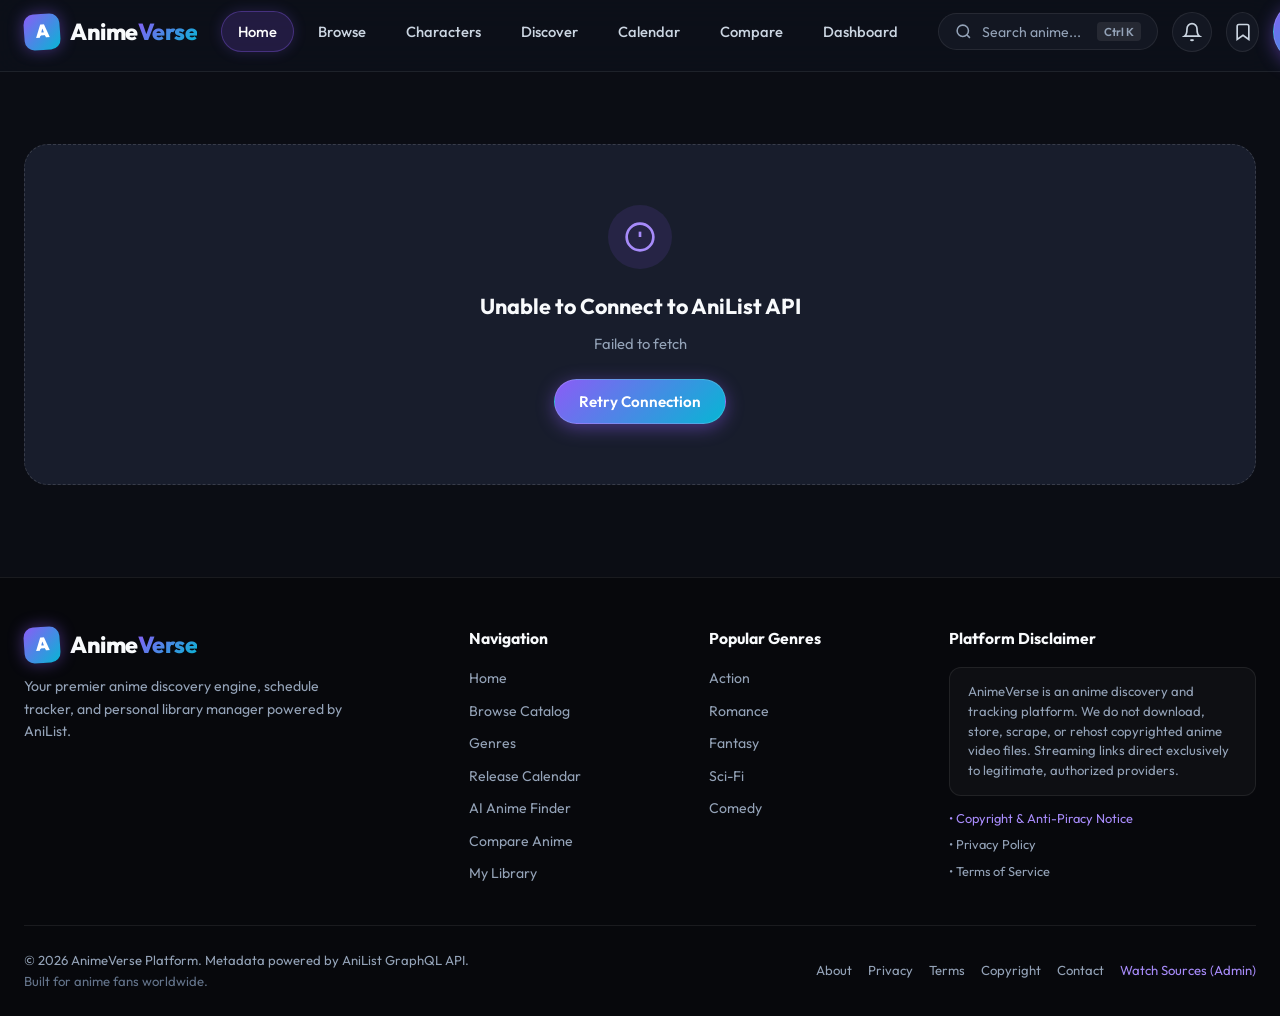
==== commit 5833d868: "Add files via upload" ====
--- a/index.html
+++ b/index.html
@@ -106,6 +106,10 @@
                 <svg width="16" height="16" viewBox="0 0 24 24" fill="none" stroke="currentColor" stroke-width="2"><path d="M19 21l-7-5-7 5V5a2 2 0 0 1 2-2h10a2 2 0 0 1 2 2z"/></svg>
                 <span>My Library</span>
               </a>
+              <a href="#/admin/watch-sources" class="user-dropdown-item">
+                <svg width="16" height="16" viewBox="0 0 24 24" fill="none" stroke="currentColor" stroke-width="2"><polygon points="12 2 15.09 8.26 22 9.27 17 14.14 18.18 21.02 12 17.77 5.82 21.02 7 14.14 2 9.27 8.91 8.26 12 2"/></svg>
+                <span>Watch Sources (Admin)</span>
+              </a>
               <div class="user-dropdown-divider"></div>
               <button type="button" class="user-dropdown-item danger" id="nav-logout-btn">
                 <svg width="16" height="16" viewBox="0 0 24 24" fill="none" stroke="currentColor" stroke-width="2"><path d="M9 21H5a2 2 0 0 1-2-2V5a2 2 0 0 1 2-2h4"/><polyline points="16 17 21 12 16 7"/><line x1="21" y1="12" x2="9" y2="12"/></svg>
@@ -270,6 +274,7 @@
           <a href="#/terms" style="color: var(--text-muted); text-decoration: none;">Terms</a>
           <a href="#/copyright" style="color: var(--text-muted); text-decoration: none;">Copyright</a>
           <a href="#/contact" style="color: var(--text-muted); text-decoration: none;">Contact</a>
+          <a href="#/admin/watch-sources" style="color: var(--accent-purple-light); text-decoration: none;">Watch Sources (Admin)</a>
         </div>
       </div>
     </div>
@@ -309,6 +314,9 @@
   <!-- Toast Notification Container -->
   <div id="toast-container"></div>
 
+  <!-- Environment Variables Config -->
+  <script src="js/config/env.js"></script>
+
   <!-- Main ES Module Application Script -->
   <script type="module" src="js/app.js"></script>
 </body>
--- a/css/components.css
+++ b/css/components.css
@@ -867,12 +867,135 @@
    Authorized Viewing Sources Component
    ========================================================================== */
 
-.authorized-sources-card {
+.authorized-sources-card,
+.watch-officially-card {
   background: var(--bg-card);
   border: 1px solid var(--border-subtle);
+  border-radius: var(--radius-xl);
+  padding: 28px;
+  margin-bottom: 36px;
+  position: relative;
+  overflow: hidden;
+  box-shadow: 0 8px 32px rgba(0, 0, 0, 0.3);
+}
+
+.watch-section-header {
+  display: flex;
+  justify-content: space-between;
+  align-items: flex-start;
+  flex-wrap: wrap;
+  gap: 16px;
+  margin-bottom: 24px;
+  padding-bottom: 20px;
+  border-bottom: 1px solid var(--border-subtle);
+}
+
+.watch-title-group {
+  display: flex;
+  align-items: center;
+  gap: 12px;
+}
+
+.watch-badge-official {
+  display: inline-flex;
+  align-items: center;
+  gap: 6px;
+  padding: 4px 12px;
+  border-radius: var(--radius-full);
+  font-size: 0.76rem;
+  font-weight: 700;
+  background: rgba(16, 185, 129, 0.15);
+  border: 1px solid rgba(16, 185, 129, 0.4);
+  color: var(--accent-emerald);
+  letter-spacing: 0.03em;
+}
+
+.watch-badge-india {
+  display: inline-flex;
+  align-items: center;
+  gap: 6px;
+  padding: 4px 12px;
+  border-radius: var(--radius-full);
+  font-size: 0.76rem;
+  font-weight: 700;
+  background: rgba(245, 158, 11, 0.12);
+  border: 1px solid rgba(245, 158, 11, 0.35);
+  color: #fbbf24;
+}
+
+/* Official YouTube Section Banner */
+.youtube-official-banner {
+  background: linear-gradient(135deg, rgba(255, 0, 0, 0.08) 0%, rgba(20, 20, 32, 0.7) 100%);
+  border: 1px solid rgba(255, 0, 0, 0.3);
   border-radius: var(--radius-lg);
-  padding: 24px;
-  margin-bottom: 36px;
+  padding: 22px;
+  margin-bottom: 24px;
+}
+
+.youtube-banner-header {
+  display: flex;
+  align-items: center;
+  gap: 12px;
+  margin-bottom: 16px;
+}
+
+.youtube-icon-pill {
+  width: 40px;
+  height: 40px;
+  border-radius: 10px;
+  background: #ff0000;
+  display: flex;
+  align-items: center;
+  justify-content: center;
+  color: #fff;
+  flex-shrink: 0;
+  box-shadow: 0 4px 12px rgba(255, 0, 0, 0.4);
+}
+
+.youtube-sources-grid {
+  display: grid;
+  grid-template-columns: repeat(auto-fit, minmax(280px, 1fr));
+  gap: 14px;
+}
+
+.youtube-source-card {
+  display: flex;
+  align-items: center;
+  justify-content: space-between;
+  gap: 14px;
+  padding: 14px 18px;
+  background: rgba(15, 15, 23, 0.85);
+  border: 1px solid rgba(255, 255, 255, 0.1);
+  border-radius: var(--radius-md);
+  color: #fff;
+  text-decoration: none;
+  transition: all var(--transition-fast);
+}
+
+.youtube-source-card:hover {
+  background: rgba(25, 25, 38, 0.95);
+  border-color: #ff0000;
+  transform: translateY(-2px);
+  box-shadow: 0 8px 20px rgba(255, 0, 0, 0.2);
+}
+
+.youtube-card-btn {
+  display: inline-flex;
+  align-items: center;
+  gap: 6px;
+  padding: 8px 16px;
+  background: #ff0000;
+  color: #fff;
+  border-radius: var(--radius-full);
+  font-size: 0.82rem;
+  font-weight: 700;
+  flex-shrink: 0;
+  transition: all var(--transition-fast);
+}
+
+.youtube-source-card:hover .youtube-card-btn {
+  background: #cc0000;
+  box-shadow: 0 0 12px rgba(255, 0, 0, 0.6);
 }
 
 .sources-disclaimer {
@@ -886,13 +1009,14 @@
 
 .sources-grid {
   display: grid;
-  grid-template-columns: repeat(auto-fit, minmax(200px, 1fr));
+  grid-template-columns: repeat(auto-fit, minmax(240px, 1fr));
   gap: 14px;
 }
 
 .source-item-btn {
   display: flex;
   align-items: center;
+  justify-content: space-between;
   gap: 12px;
   padding: 14px 18px;
   background: var(--bg-secondary);
@@ -901,6 +1025,7 @@
   color: var(--text-primary);
   font-weight: 600;
   font-size: 0.92rem;
+  text-decoration: none;
   transition: all var(--transition-fast);
 }
 
@@ -908,22 +1033,68 @@
   border-color: var(--accent-purple);
   background: var(--bg-card-hover);
   transform: translateY(-2px);
+  box-shadow: 0 6px 18px rgba(0, 0, 0, 0.3);
+}
+
+.source-item-info {
+  display: flex;
+  align-items: center;
+  gap: 12px;
+  min-width: 0;
 }
 
 .source-logo-pill {
   font-size: 0.72rem;
   font-weight: 800;
   text-transform: uppercase;
-  padding: 3px 8px;
+  padding: 4px 10px;
   border-radius: var(--radius-xs);
   letter-spacing: 0.04em;
+  flex-shrink: 0;
 }
 
 .source-logo-pill.crunchyroll { background: #f47521; color: #fff; }
 .source-logo-pill.netflix { background: #e50914; color: #fff; }
+.source-logo-pill.disney-plus { background: #0c2044; color: #3b82f6; border: 1px solid #1e40af; }
+.source-logo-pill.amazon-prime { background: #00a8e1; color: #000; font-weight: 900; }
 .source-logo-pill.hulu { background: #1ce783; color: #000; }
 .source-logo-pill.hidive { background: #00a4e4; color: #fff; }
+.source-logo-pill.bilibili { background: #00aeec; color: #fff; }
+.source-logo-pill.iqiyi { background: #00c356; color: #fff; }
+.source-logo-pill.official-site { background: var(--accent-purple); color: #fff; }
 .source-logo-pill.external { background: var(--accent-purple); color: #fff; }
+
+.source-badge-india-mini {
+  font-size: 0.68rem;
+  font-weight: 700;
+  color: #fbbf24;
+  background: rgba(245, 158, 11, 0.12);
+  border: 1px solid rgba(245, 158, 11, 0.25);
+  padding: 2px 6px;
+  border-radius: var(--radius-full);
+}
+
+.sources-empty-state {
+  text-align: center;
+  padding: 32px 20px;
+  background: rgba(15, 15, 23, 0.5);
+  border: 1px dashed var(--border-subtle);
+  border-radius: var(--radius-md);
+  color: var(--text-muted);
+}
+
+.anti-piracy-footer {
+  margin-top: 20px;
+  padding-top: 14px;
+  border-top: 1px solid var(--border-subtle);
+  display: flex;
+  align-items: center;
+  justify-content: space-between;
+  flex-wrap: wrap;
+  gap: 12px;
+  font-size: 0.78rem;
+  color: var(--text-dim);
+}
 
 /* ==========================================================================
    Loading Skeletons
@@ -1012,3 +1183,437 @@
   margin-bottom: 24px;
   line-height: 1.6;
 }
+
+/* ==========================================================================
+   WATCH ANIME - Embedded Official YouTube Player
+   ========================================================================== */
+
+.watch-player-section {
+  background: var(--bg-card);
+  border: 1px solid rgba(255, 255, 255, 0.08);
+  border-radius: var(--radius-xl);
+  padding: 24px;
+  box-shadow: 0 12px 36px rgba(0, 0, 0, 0.45);
+  position: relative;
+  overflow: hidden;
+}
+
+.watch-player-section::before {
+  content: '';
+  position: absolute;
+  top: 0;
+  left: 0;
+  right: 0;
+  height: 2px;
+  background: linear-gradient(90deg, #ff0000 0%, var(--accent-purple) 50%, #ff0000 100%);
+  opacity: 0.8;
+}
+
+.watch-player-header {
+  display: flex;
+  align-items: center;
+  justify-content: space-between;
+  flex-wrap: wrap;
+  gap: 16px;
+  margin-bottom: 20px;
+}
+
+.watch-player-title-wrap {
+  display: flex;
+  align-items: flex-start;
+  gap: 12px;
+}
+
+.section-accent-bar.red {
+  width: 4px;
+  height: 28px;
+  background: #ff0000;
+  border-radius: 2px;
+  box-shadow: 0 0 10px rgba(255, 0, 0, 0.6);
+  flex-shrink: 0;
+  margin-top: 2px;
+}
+
+.watch-player-title {
+  font-size: 1.35rem;
+  font-weight: 800;
+  letter-spacing: 0.04em;
+  color: #fff;
+  margin: 0;
+}
+
+.watch-player-subtitle {
+  font-size: 0.82rem;
+  color: var(--text-muted);
+  margin: 2px 0 0 0;
+}
+
+.watch-player-badge {
+  display: inline-flex;
+  align-items: center;
+  gap: 6px;
+  font-size: 0.72rem;
+  font-weight: 700;
+  padding: 4px 10px;
+  border-radius: var(--radius-full);
+}
+
+.watch-player-badge.official {
+  background: rgba(34, 197, 94, 0.14);
+  border: 1px solid rgba(34, 197, 94, 0.35);
+  color: #22c55e;
+}
+
+.watch-player-badge.india {
+  background: rgba(245, 158, 11, 0.12);
+  border: 1px solid rgba(245, 158, 11, 0.3);
+  color: #fbbf24;
+}
+
+.watch-player-badge.unavailable {
+  background: rgba(239, 68, 68, 0.12);
+  border: 1px solid rgba(239, 68, 68, 0.25);
+  color: #f87171;
+}
+
+.btn-admin-add-ep {
+  display: inline-flex;
+  align-items: center;
+  gap: 6px;
+  padding: 6px 12px;
+  background: rgba(139, 92, 246, 0.15);
+  border: 1px solid rgba(139, 92, 246, 0.4);
+  border-radius: var(--radius-full);
+  color: var(--accent-purple-light);
+  font-size: 0.76rem;
+  font-weight: 700;
+  cursor: pointer;
+  transition: all var(--transition-fast);
+}
+
+.btn-admin-add-ep:hover {
+  background: var(--accent-purple);
+  border-color: var(--accent-purple);
+  color: #fff;
+  transform: translateY(-1px);
+  box-shadow: 0 4px 12px rgba(139, 92, 246, 0.35);
+}
+
+.season-selector-wrap {
+  display: flex;
+  align-items: center;
+  gap: 8px;
+}
+
+.season-label {
+  font-size: 0.82rem;
+  color: var(--text-muted);
+  font-weight: 600;
+}
+
+.season-dropdown {
+  background: var(--bg-secondary);
+  border: 1px solid var(--border-light);
+  color: #fff;
+  padding: 6px 12px;
+  border-radius: var(--radius-sm);
+  font-size: 0.82rem;
+  cursor: pointer;
+  outline: none;
+  transition: border-color var(--transition-fast);
+}
+
+.season-dropdown:focus {
+  border-color: #ff0000;
+}
+
+/* Episode Selector Strip */
+.player-episodes-strip-container {
+  margin-bottom: 18px;
+}
+
+.player-episodes-label {
+  font-size: 0.78rem;
+  text-transform: uppercase;
+  letter-spacing: 0.05em;
+  color: var(--text-dim);
+  font-weight: 700;
+  margin-bottom: 8px;
+}
+
+.player-episodes-strip {
+  display: flex;
+  align-items: center;
+  gap: 8px;
+  overflow-x: auto;
+  padding-bottom: 6px;
+  scrollbar-width: thin;
+  scrollbar-color: rgba(255, 255, 255, 0.2) transparent;
+}
+
+.player-episodes-strip::-webkit-scrollbar {
+  height: 4px;
+}
+
+.player-episodes-strip::-webkit-scrollbar-thumb {
+  background: rgba(255, 255, 255, 0.2);
+  border-radius: 2px;
+}
+
+.btn-player-ep {
+  display: inline-flex;
+  align-items: center;
+  gap: 6px;
+  padding: 8px 16px;
+  background: rgba(255, 255, 255, 0.05);
+  border: 1px solid rgba(255, 255, 255, 0.1);
+  border-radius: var(--radius-full);
+  color: var(--text-secondary);
+  font-size: 0.84rem;
+  font-weight: 600;
+  cursor: pointer;
+  white-space: nowrap;
+  transition: all var(--transition-fast);
+  flex-shrink: 0;
+}
+
+.btn-player-ep:hover {
+  background: rgba(255, 0, 0, 0.15);
+  border-color: rgba(255, 0, 0, 0.4);
+  color: #fff;
+  transform: translateY(-1px);
+}
+
+.btn-player-ep.active {
+  background: #ff0000;
+  border-color: #ff0000;
+  color: #fff;
+  font-weight: 700;
+  box-shadow: 0 0 14px rgba(255, 0, 0, 0.5);
+}
+
+/* 16:9 Responsive Player Viewport */
+.player-viewport-container {
+  border-radius: var(--radius-lg);
+  overflow: hidden;
+  background: #000;
+  border: 1px solid rgba(255, 255, 255, 0.12);
+  box-shadow: 0 8px 30px rgba(0, 0, 0, 0.7);
+  margin-bottom: 18px;
+}
+
+.youtube-player-aspect-box {
+  position: relative;
+  width: 100%;
+  padding-top: 56.25%; /* 16:9 Aspect Ratio */
+}
+
+.youtube-player-aspect-box iframe {
+  position: absolute;
+  top: 0;
+  left: 0;
+  width: 100%;
+  height: 100%;
+  border: none;
+}
+
+/* Player Info Bar & Navigation Controls */
+.player-control-bar {
+  display: flex;
+  align-items: center;
+  justify-content: space-between;
+  flex-wrap: wrap;
+  gap: 16px;
+  padding-top: 6px;
+}
+
+.player-info-meta {
+  min-width: 0;
+  flex: 1 1 300px;
+}
+
+.player-now-playing-tag {
+  font-size: 0.68rem;
+  font-weight: 800;
+  color: #ff0000;
+  letter-spacing: 0.08em;
+  margin-bottom: 4px;
+}
+
+.player-current-title {
+  font-size: 1.05rem;
+  font-weight: 700;
+  color: #fff;
+  margin: 0 0 6px 0;
+  line-height: 1.4;
+  overflow: hidden;
+  text-overflow: ellipsis;
+  white-space: nowrap;
+}
+
+.player-channel-attribution {
+  display: flex;
+  align-items: center;
+  gap: 8px;
+  font-size: 0.8rem;
+  color: var(--text-muted);
+  flex-wrap: wrap;
+}
+
+.player-channel-attribution strong {
+  color: var(--text-primary);
+}
+
+.badge-channel-verified {
+  font-size: 0.65rem;
+  font-weight: 700;
+  padding: 2px 6px;
+  border-radius: var(--radius-full);
+  background: rgba(34, 197, 94, 0.15);
+  border: 1px solid rgba(34, 197, 94, 0.3);
+  color: #22c55e;
+}
+
+.badge-lang {
+  display: inline-flex;
+  align-items: center;
+  gap: 4px;
+  font-size: 0.68rem;
+  font-weight: 700;
+  padding: 2px 8px;
+  border-radius: var(--radius-full);
+  background: rgba(99, 102, 241, 0.15);
+  border: 1px solid rgba(99, 102, 241, 0.35);
+  color: #a5b4fc;
+}
+
+.badge-playlist {
+  display: inline-flex;
+  align-items: center;
+  gap: 4px;
+  font-size: 0.68rem;
+  font-weight: 700;
+  padding: 2px 8px;
+  border-radius: var(--radius-full);
+  background: rgba(236, 72, 153, 0.15);
+  border: 1px solid rgba(236, 72, 153, 0.35);
+  color: #f472b6;
+}
+
+.pill-lang-tag {
+  font-size: 0.64rem;
+  font-weight: 600;
+  padding: 1px 5px;
+  border-radius: 4px;
+  background: rgba(255, 255, 255, 0.15);
+  color: rgba(255, 255, 255, 0.85);
+  margin-left: 4px;
+}
+
+.btn-player-ep.active .pill-lang-tag {
+  background: rgba(0, 0, 0, 0.25);
+  color: #fff;
+}
+
+.player-action-buttons {
+  display: flex;
+  align-items: center;
+  gap: 10px;
+  flex-shrink: 0;
+}
+
+.btn-player-nav {
+  display: inline-flex;
+  align-items: center;
+  gap: 8px;
+  padding: 9px 18px;
+  background: var(--bg-secondary);
+  border: 1px solid var(--border-light);
+  border-radius: var(--radius-md);
+  color: var(--text-primary);
+  font-size: 0.85rem;
+  font-weight: 600;
+  cursor: pointer;
+  transition: all var(--transition-fast);
+}
+
+.btn-player-nav:hover:not(:disabled) {
+  background: var(--bg-card-hover);
+  border-color: var(--accent-purple);
+  color: #fff;
+}
+
+.btn-player-nav.next {
+  background: rgba(255, 0, 0, 0.15);
+  border-color: rgba(255, 0, 0, 0.4);
+  color: #fff;
+}
+
+.btn-player-nav.next:hover:not(:disabled) {
+  background: #ff0000;
+  border-color: #ff0000;
+  box-shadow: 0 0 12px rgba(255, 0, 0, 0.4);
+}
+
+.btn-player-nav:disabled {
+  opacity: 0.4;
+  cursor: not-allowed;
+}
+
+/* Unavailable / Fallback State Box */
+.player-unavailable-box {
+  text-align: center;
+  padding: 42px 24px;
+  background: rgba(15, 15, 23, 0.6);
+  border: 1px dashed rgba(255, 255, 255, 0.12);
+  border-radius: var(--radius-lg);
+}
+
+.unavailable-icon-ring {
+  width: 56px;
+  height: 56px;
+  border-radius: 50%;
+  background: rgba(239, 68, 68, 0.1);
+  color: #f87171;
+  display: flex;
+  align-items: center;
+  justify-content: center;
+  margin: 0 auto 16px auto;
+}
+
+.unavailable-heading {
+  font-size: 1.15rem;
+  font-weight: 700;
+  color: #fff;
+  margin: 0 0 8px 0;
+}
+
+.unavailable-text {
+  font-size: 0.88rem;
+  color: var(--text-muted);
+  max-width: 500px;
+  margin: 0 auto;
+  line-height: 1.55;
+}
+
+.btn-goto-sources {
+  display: inline-flex;
+  align-items: center;
+  gap: 8px;
+  padding: 9px 20px;
+  background: rgba(139, 92, 246, 0.15);
+  border: 1px solid rgba(139, 92, 246, 0.35);
+  border-radius: var(--radius-full);
+  color: var(--accent-purple-light);
+  font-size: 0.85rem;
+  font-weight: 600;
+  cursor: pointer;
+  transition: all var(--transition-fast);
+}
+
+.btn-goto-sources:hover {
+  background: var(--accent-purple);
+  color: #fff;
+  box-shadow: 0 0 14px rgba(139, 92, 246, 0.4);
+}
+
